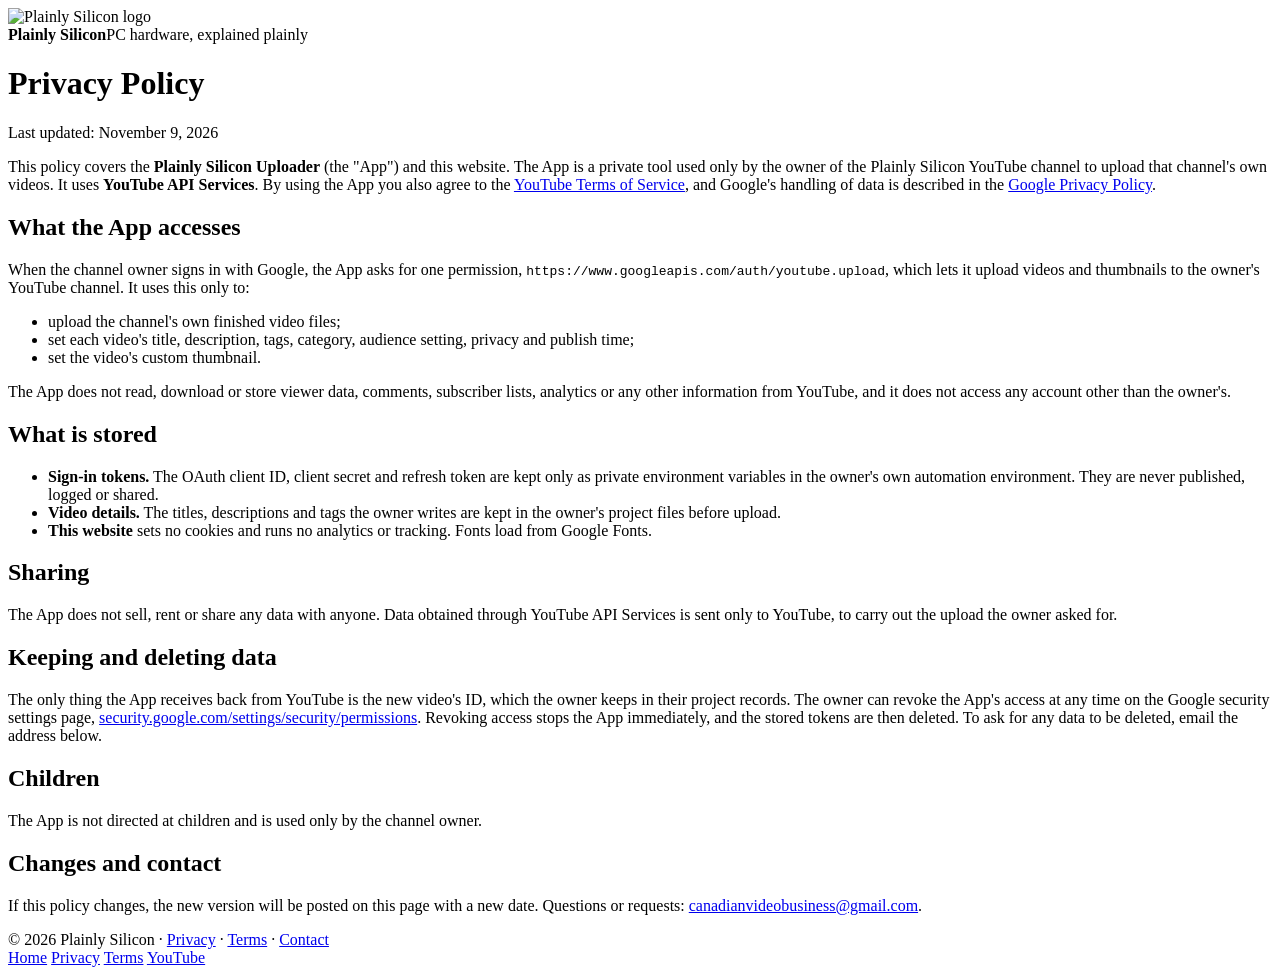
==== site/privacy.html @ 49974b91 "Add site/: homepage, privacy policy and terms for the YouTube API app Co-Authored-By: Claude Opus 5." ====
<!doctype html>
<html lang="en">
<head>
<meta charset="utf-8">
<meta name="viewport" content="width=device-width, initial-scale=1">
<title>Privacy Policy · Plainly Silicon</title>
<meta name="description" content="How the Plainly Silicon Uploader handles data from YouTube API Services.">
<link rel="icon" href="/logo.webp" type="image/webp">
<link rel="preconnect" href="https://fonts.googleapis.com"><link rel="preconnect" href="https://fonts.gstatic.com" crossorigin>
<link href="https://fonts.googleapis.com/css2?family=Space+Grotesk:wght@400;500;600;700&family=JetBrains+Mono&display=swap" rel="stylesheet">
<link rel="stylesheet" href="/style.css">
</head>
<body>
<main>
<a class="brand" href="/" style="text-decoration:none;color:inherit"><img src="/logo.webp" alt="Plainly Silicon logo" width="56" height="56"><div><b>Plainly Silicon</b><span>PC hardware, explained plainly</span></div></a>
<h1>Privacy Policy</h1>
<p class="updated">Last updated: November 9, 2026</p>
<p>This policy covers the <b>Plainly Silicon Uploader</b> (the "App") and this website. The App is a private tool used only by the owner of the Plainly Silicon YouTube channel to upload that channel's own videos. It uses <b>YouTube API Services</b>. By using the App you also agree to the <a href="https://www.youtube.com/t/terms">YouTube Terms of Service</a>, and Google's handling of data is described in the <a href="https://policies.google.com/privacy">Google Privacy Policy</a>.</p>

<h2>What the App accesses</h2>
<p>When the channel owner signs in with Google, the App asks for one permission, <code>https://www.googleapis.com/auth/youtube.upload</code>, which lets it upload videos and thumbnails to the owner's YouTube channel. It uses this only to:</p>
<ul>
  <li>upload the channel's own finished video files;</li>
  <li>set each video's title, description, tags, category, audience setting, privacy and publish time;</li>
  <li>set the video's custom thumbnail.</li>
</ul>
<p>The App does not read, download or store viewer data, comments, subscriber lists, analytics or any other information from YouTube, and it does not access any account other than the owner's.</p>

<h2>What is stored</h2>
<ul>
  <li><b>Sign-in tokens.</b> The OAuth client ID, client secret and refresh token are kept only as private environment variables in the owner's own automation environment. They are never published, logged or shared.</li>
  <li><b>Video details.</b> The titles, descriptions and tags the owner writes are kept in the owner's project files before upload.</li>
  <li><b>This website</b> sets no cookies and runs no analytics or tracking. Fonts load from Google Fonts.</li>
</ul>

<h2>Sharing</h2>
<p>The App does not sell, rent or share any data with anyone. Data obtained through YouTube API Services is sent only to YouTube, to carry out the upload the owner asked for.</p>

<h2>Keeping and deleting data</h2>
<p>The only thing the App receives back from YouTube is the new video's ID, which the owner keeps in their project records. The owner can revoke the App's access at any time on the Google security settings page, <a href="https://security.google.com/settings/security/permissions">security.google.com/settings/security/permissions</a>. Revoking access stops the App immediately, and the stored tokens are then deleted. To ask for any data to be deleted, email the address below.</p>

<h2>Children</h2>
<p>The App is not directed at children and is used only by the channel owner.</p>

<h2>Changes and contact</h2>
<p>If this policy changes, the new version will be posted on this page with a new date. Questions or requests: <a href="mailto:canadianvideobusiness@gmail.com">canadianvideobusiness@gmail.com</a>.</p>
</main>
<footer>
  <span>© 2026 Plainly Silicon · <a href="/privacy">Privacy</a> · <a href="/terms">Terms</a> · <a href="mailto:canadianvideobusiness@gmail.com">Contact</a></span>
  <div class="creator-credit" hidden><span class="creator-credit-label">Made by</span><creator-egg url="https://joraveer-portfolio.vercel.app" align="right" label="Made by" name="Joraveer Singh Ratan"></creator-egg></div>
</footer>
<nav class="dock" aria-label="Site">
  <span class="dock-ind" aria-hidden="true"></span>
  <a href="/" >Home</a>
  <a href="/privacy" aria-current="page">Privacy</a>
  <a href="/terms" >Terms</a>
  <a href="https://www.youtube.com/@plainlysilicon">YouTube</a>
</nav>
<script>
(()=>{const d=document.querySelector('nav.dock'),i=d.querySelector('.dock-ind');
function place(){const c=d.querySelector('[aria-current="page"]');if(!c){i.style.opacity=0;return}
const dr=d.getBoundingClientRect(),cr=c.getBoundingClientRect();i.style.width=cr.width+'px';i.style.transform='translateX('+(cr.left-dr.left)+'px)'}
addEventListener('load',place);addEventListener('resize',place);place();
d.addEventListener('pointermove',e=>{const r=d.getBoundingClientRect();d.style.setProperty('--mx',(e.clientX-r.left)+'px');d.style.setProperty('--my',(e.clientY-r.top)+'px')});
d.addEventListener('pointerleave',()=>{d.style.setProperty('--mx','50%');d.style.setProperty('--my','0%')});})();
</script>
<script src="https://flyclear.vercel.app/creator-egg.js" defer></script>
</body>
</html>
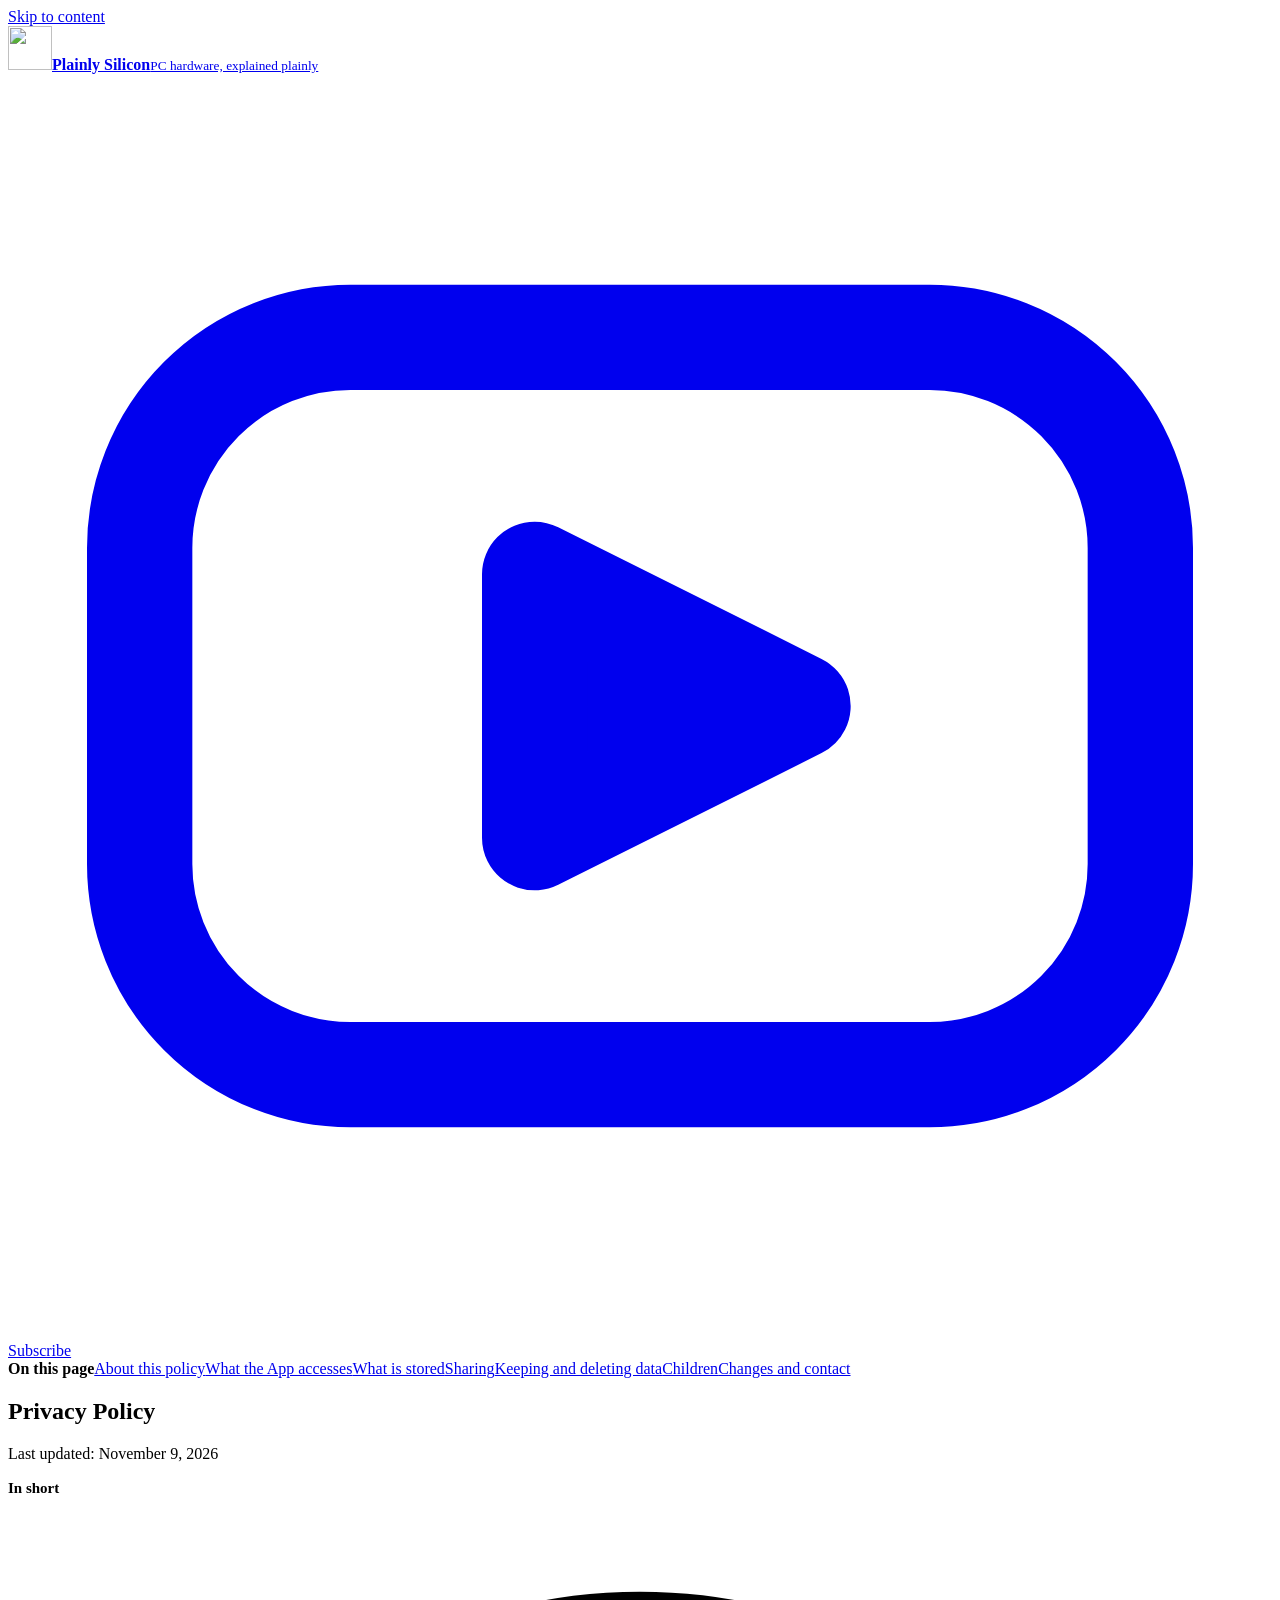
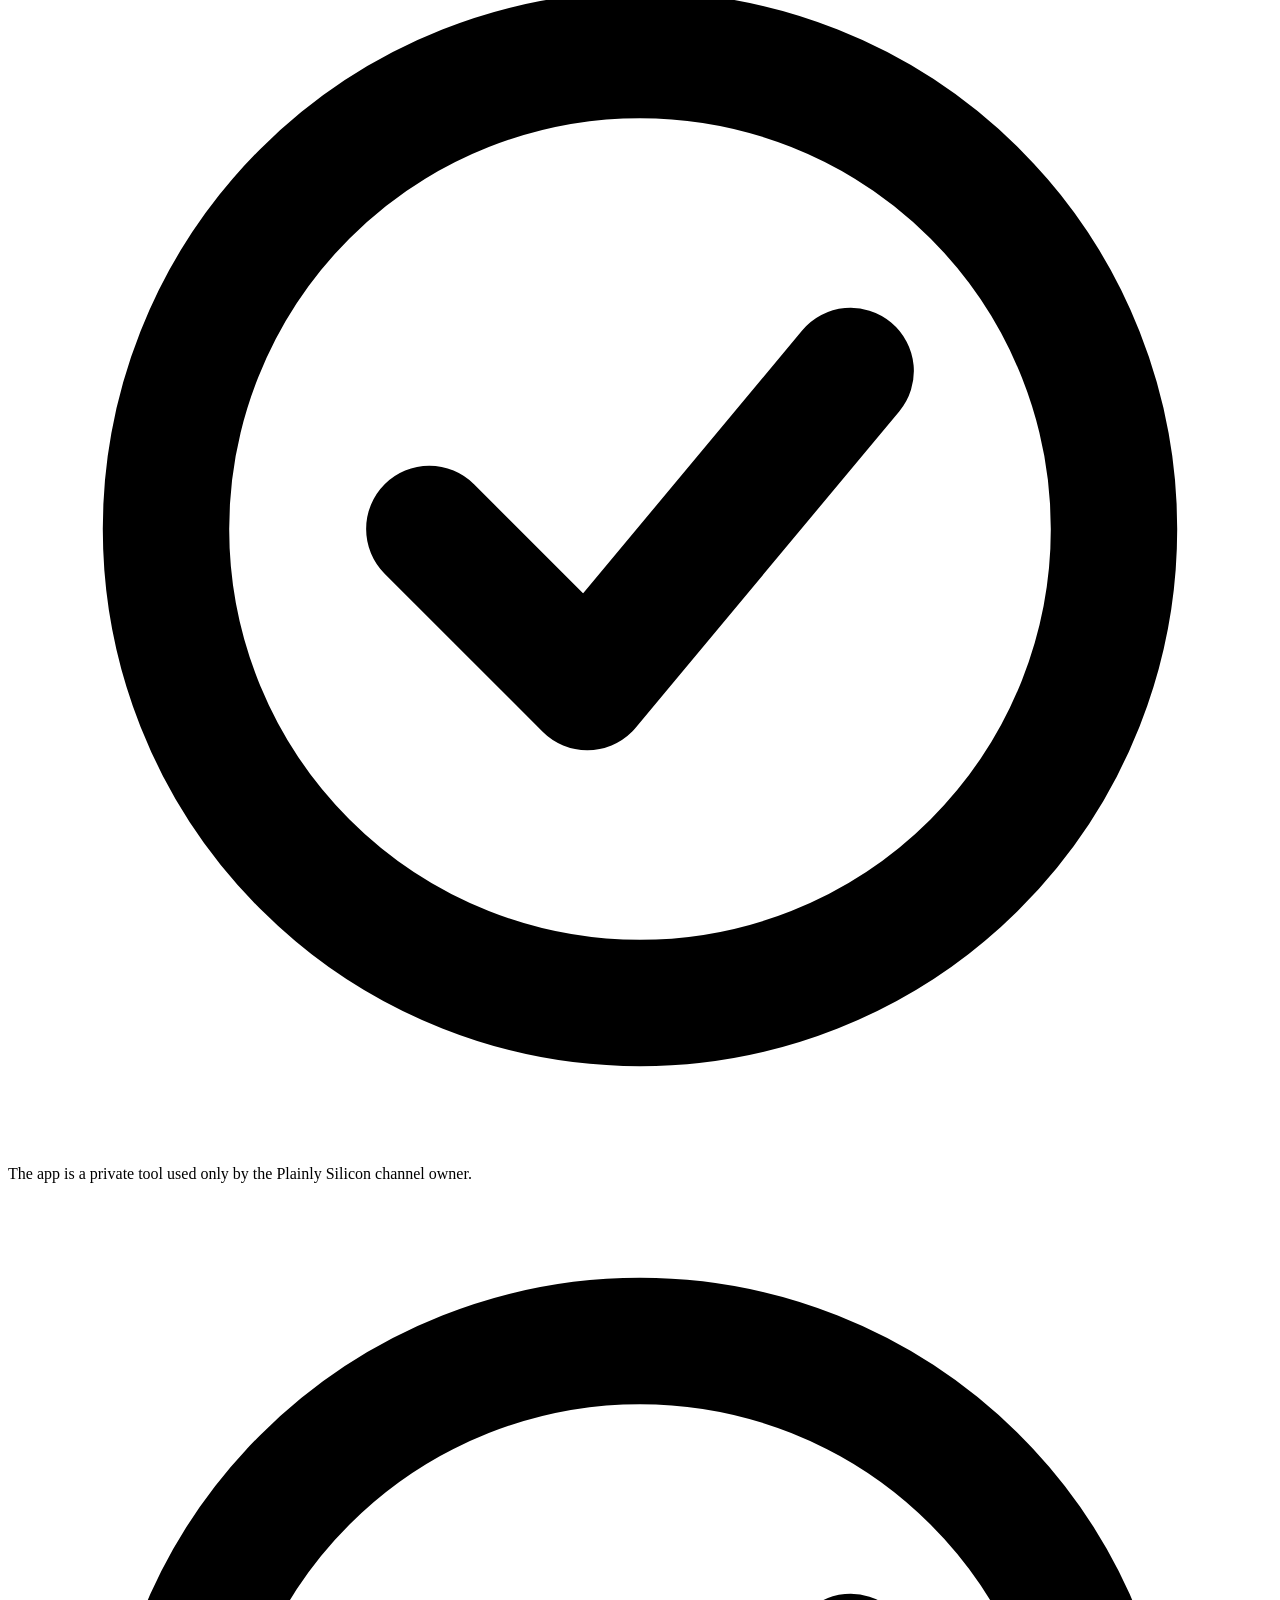
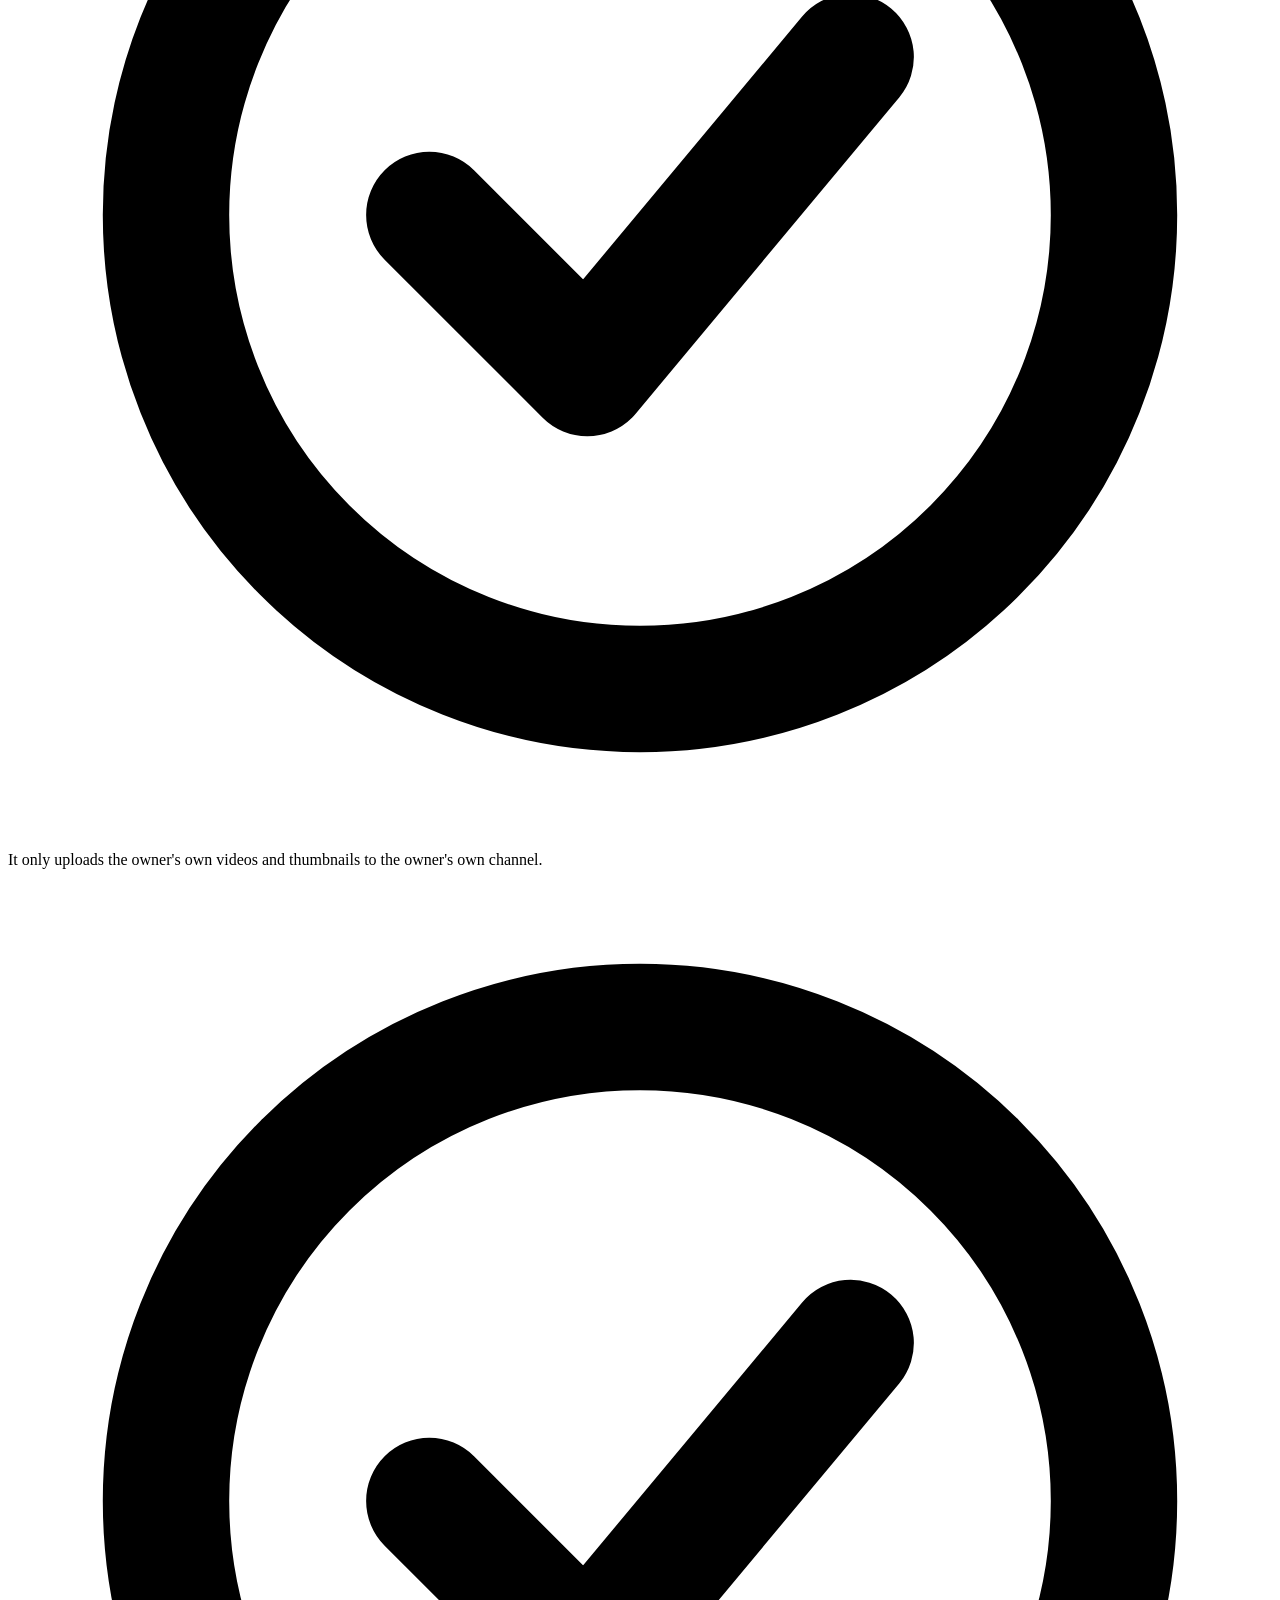
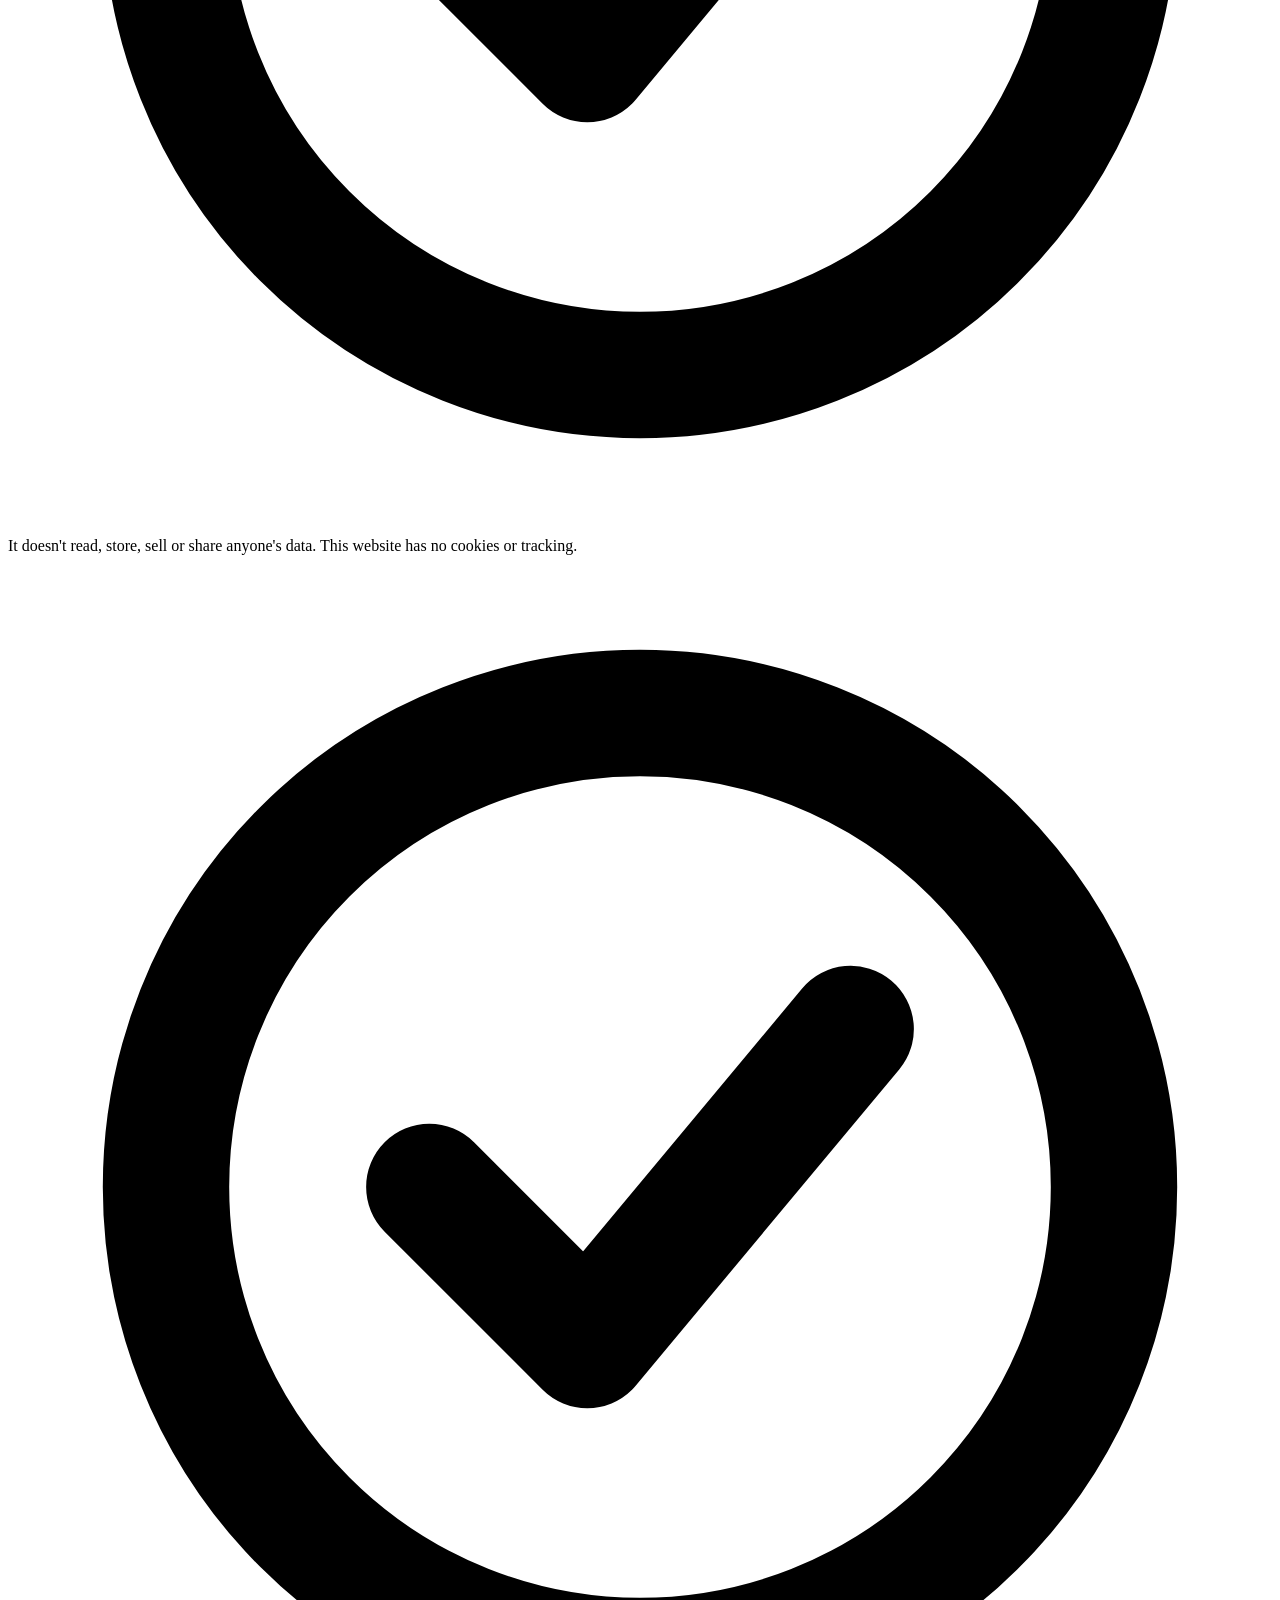
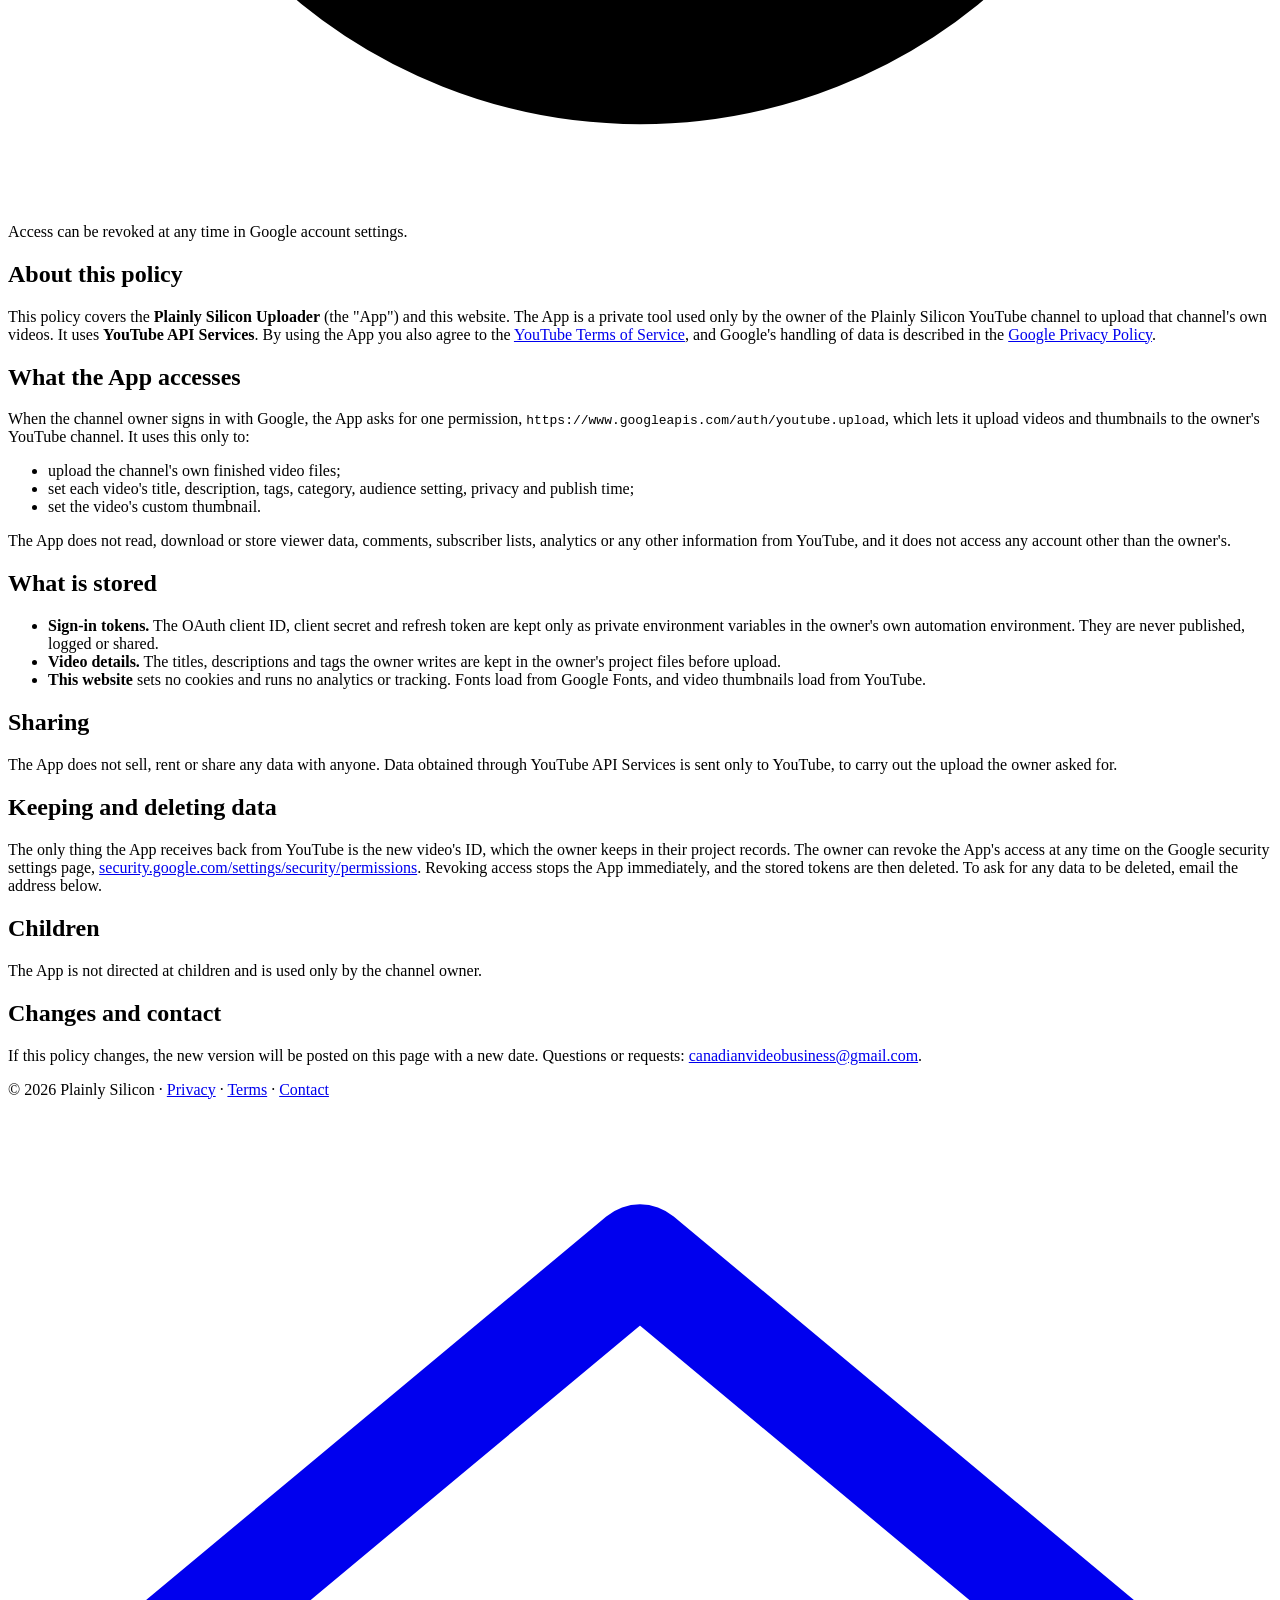
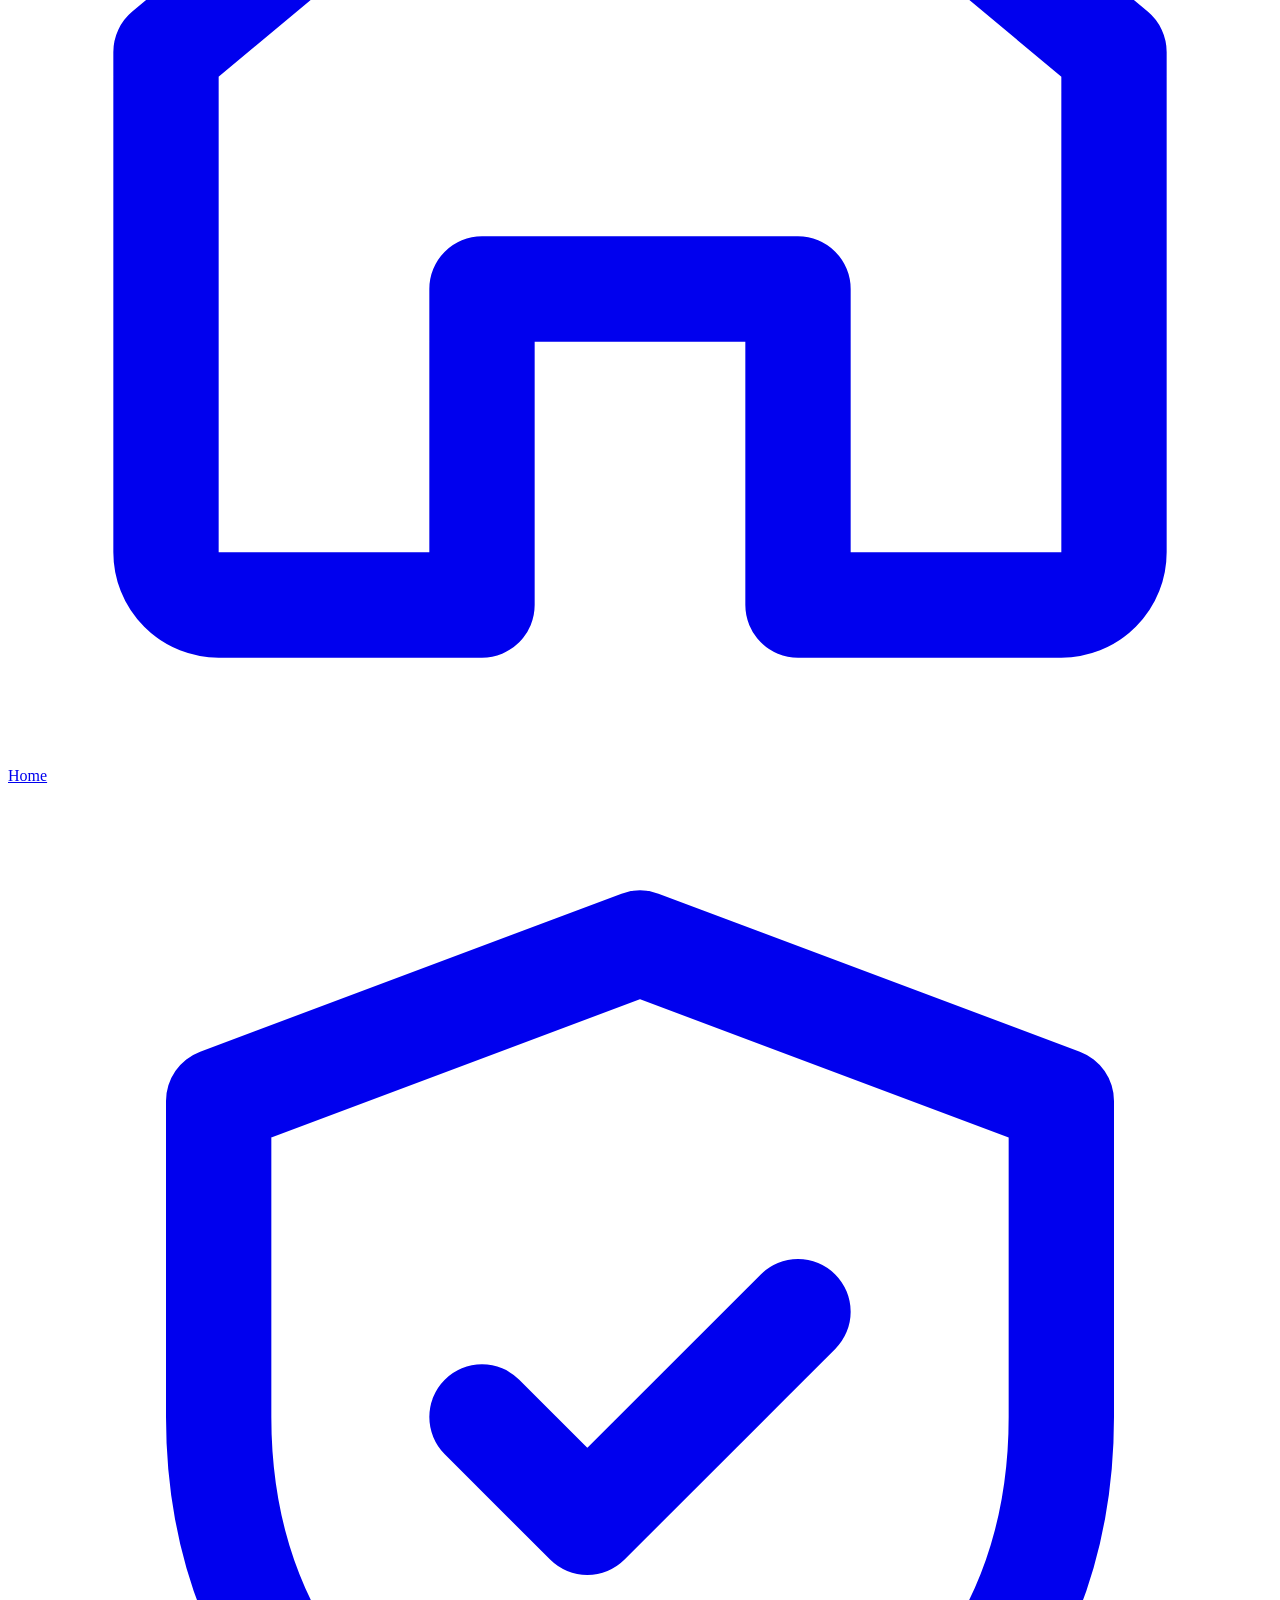
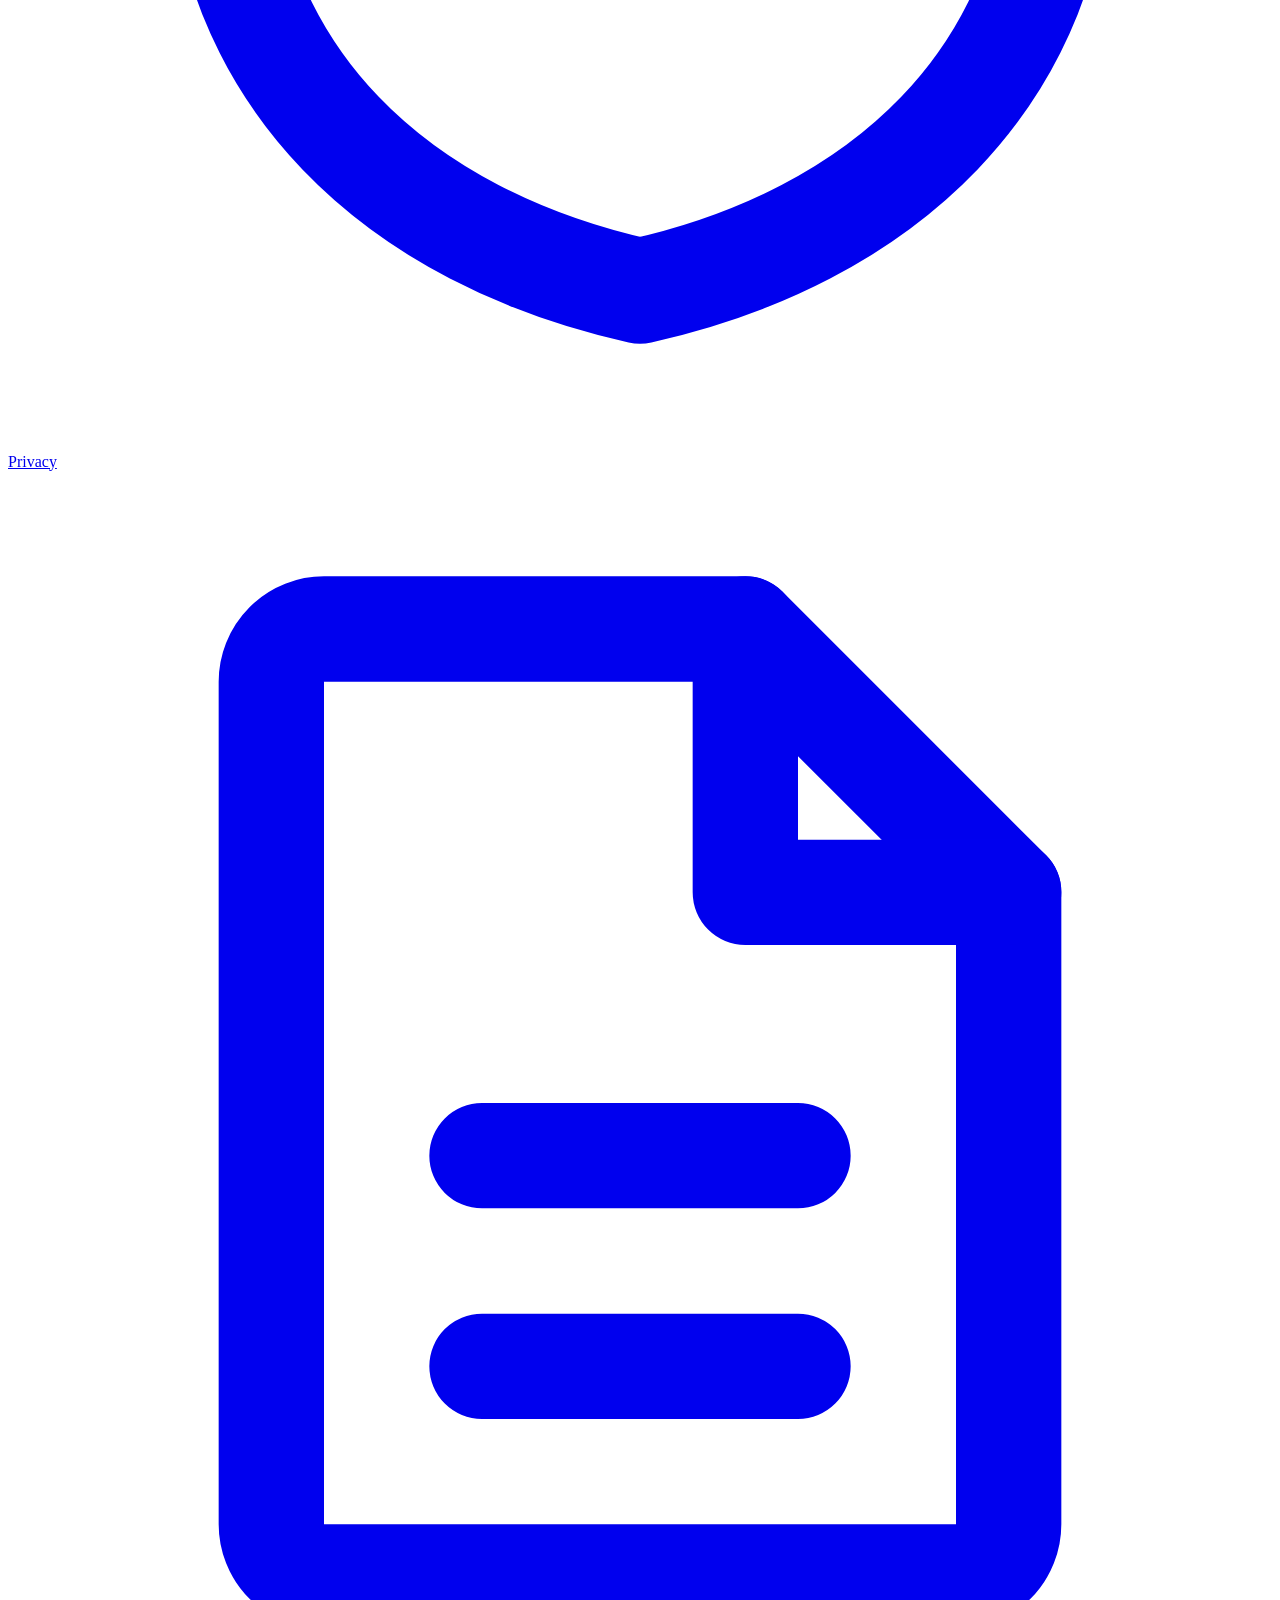
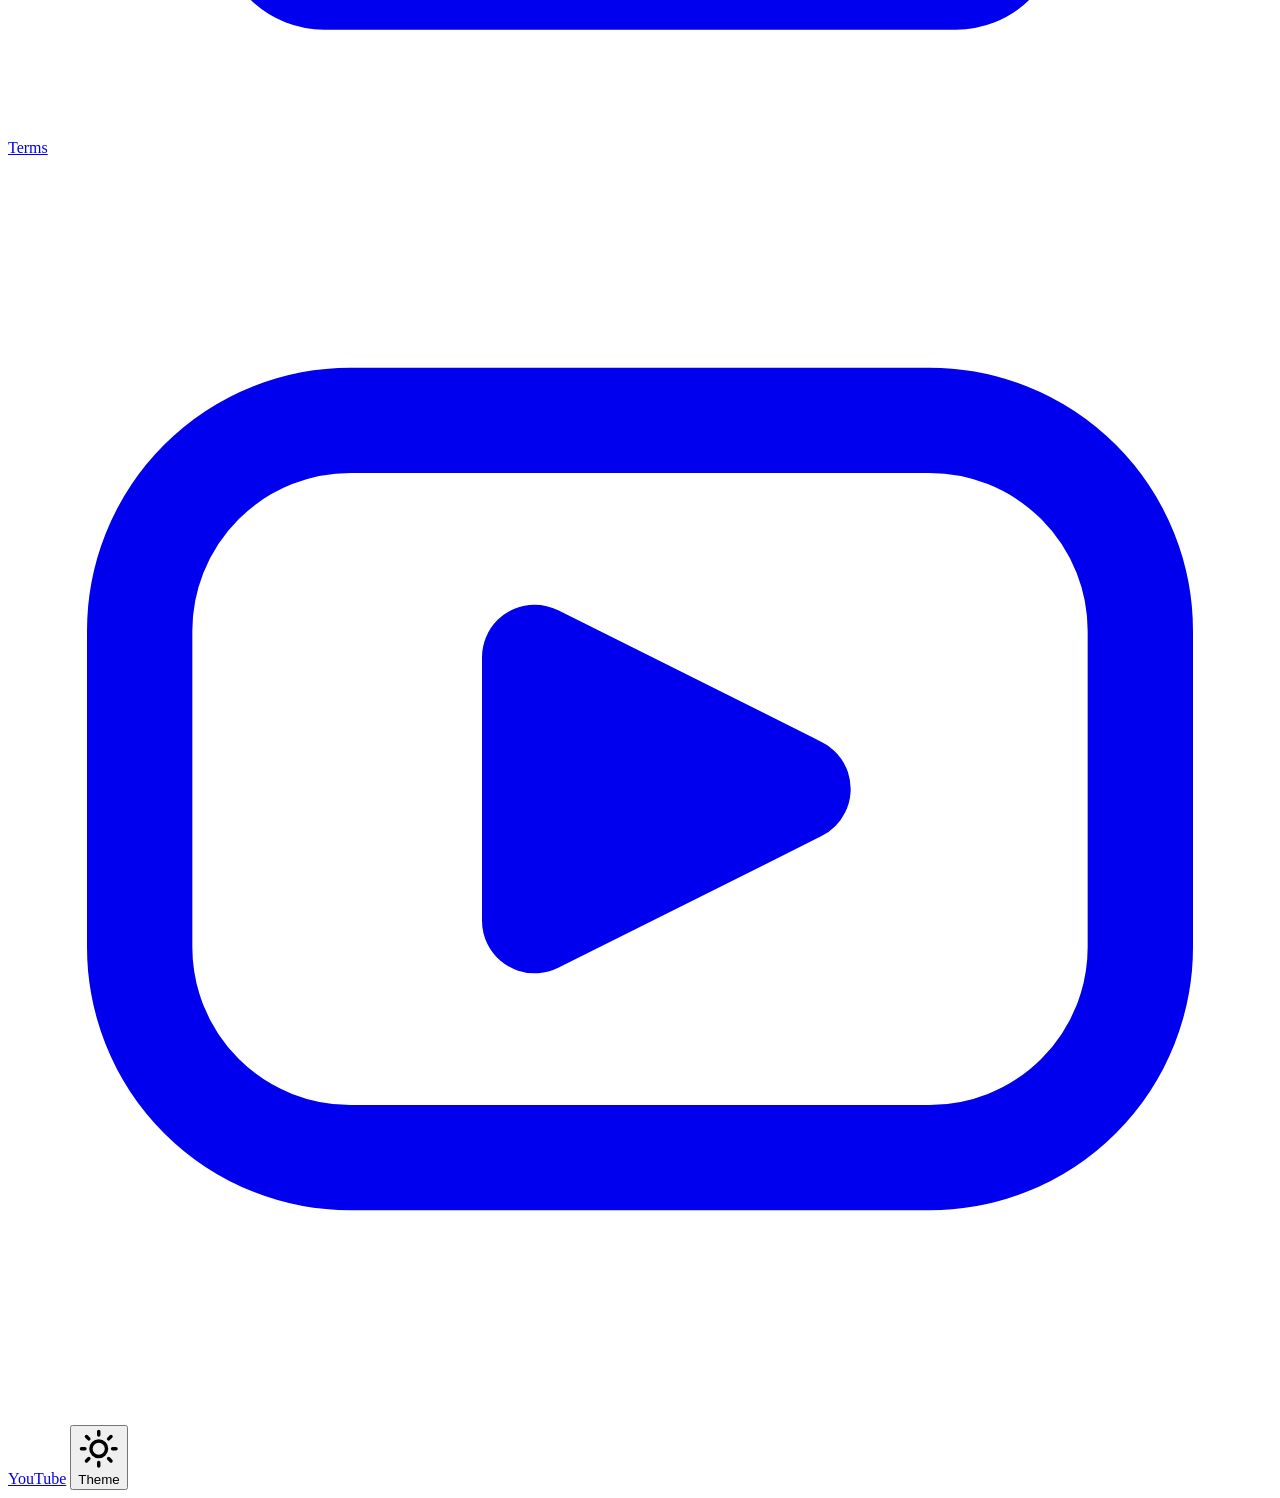
==== commit 1484396d: "site: friendlier redesign (latest videos, topics, in-short summaries, contents list), new liquid-gla" ====
--- a/site/privacy.html
+++ b/site/privacy.html
@@ -2,67 +2,62 @@
 <html lang="en">
 <head>
 <meta charset="utf-8">
-<meta name="viewport" content="width=device-width, initial-scale=1">
+<meta name="viewport" content="width=device-width, initial-scale=1, viewport-fit=cover">
 <title>Privacy Policy · Plainly Silicon</title>
 <meta name="description" content="How the Plainly Silicon Uploader handles data from YouTube API Services.">
+<meta name="theme-color" content="#0a1020">
 <link rel="icon" href="/logo.webp" type="image/webp">
 <link rel="preconnect" href="https://fonts.googleapis.com"><link rel="preconnect" href="https://fonts.gstatic.com" crossorigin>
 <link href="https://fonts.googleapis.com/css2?family=Space+Grotesk:wght@400;500;600;700&family=JetBrains+Mono&display=swap" rel="stylesheet">
 <link rel="stylesheet" href="/style.css">
+<script>try{var t=localStorage.getItem('ps-theme');if(t)document.documentElement.dataset.theme=t}catch(e){}</script>
 </head>
 <body>
-<main>
-<a class="brand" href="/" style="text-decoration:none;color:inherit"><img src="/logo.webp" alt="Plainly Silicon logo" width="56" height="56"><div><b>Plainly Silicon</b><span>PC hardware, explained plainly</span></div></a>
+<a class="skip" href="#main">Skip to content</a>
+<div class="wrap">
+<header class="top">
+  <a class="brand" href="/"><img src="/logo.webp" alt="" width="44" height="44"><span><b>Plainly Silicon</b><small>PC hardware, explained plainly</small></span></a>
+  <a class="pill primary" href="https://www.youtube.com/@plainlysilicon?sub_confirmation=1" target="_blank" rel="noopener"><svg viewBox="0 0 24 24" fill="none" stroke="currentColor" stroke-width="2" stroke-linecap="round" stroke-linejoin="round" aria-hidden="true"><rect x="2.5" y="5" width="19" height="14" rx="4"/><path d="m10 9.5 5 2.5-5 2.5z" fill="currentColor"/></svg>Subscribe</a>
+</header>
+<main id="main">
+<div class="doc">
+<nav class="toc" aria-label="On this page"><b>On this page</b><a href="#about">About this policy</a><a href="#access">What the App accesses</a><a href="#stored">What is stored</a><a href="#sharing">Sharing</a><a href="#deletion">Keeping and deleting data</a><a href="#children">Children</a><a href="#contact">Changes and contact</a></nav>
+<article>
 <h1>Privacy Policy</h1>
 <p class="updated">Last updated: November 9, 2026</p>
-<p>This policy covers the <b>Plainly Silicon Uploader</b> (the "App") and this website. The App is a private tool used only by the owner of the Plainly Silicon YouTube channel to upload that channel's own videos. It uses <b>YouTube API Services</b>. By using the App you also agree to the <a href="https://www.youtube.com/t/terms">YouTube Terms of Service</a>, and Google's handling of data is described in the <a href="https://policies.google.com/privacy">Google Privacy Policy</a>.</p>
-
-<h2>What the App accesses</h2>
-<p>When the channel owner signs in with Google, the App asks for one permission, <code>https://www.googleapis.com/auth/youtube.upload</code>, which lets it upload videos and thumbnails to the owner's YouTube channel. It uses this only to:</p>
-<ul>
-  <li>upload the channel's own finished video files;</li>
-  <li>set each video's title, description, tags, category, audience setting, privacy and publish time;</li>
-  <li>set the video's custom thumbnail.</li>
-</ul>
-<p>The App does not read, download or store viewer data, comments, subscriber lists, analytics or any other information from YouTube, and it does not access any account other than the owner's.</p>
-
-<h2>What is stored</h2>
-<ul>
-  <li><b>Sign-in tokens.</b> The OAuth client ID, client secret and refresh token are kept only as private environment variables in the owner's own automation environment. They are never published, logged or shared.</li>
-  <li><b>Video details.</b> The titles, descriptions and tags the owner writes are kept in the owner's project files before upload.</li>
-  <li><b>This website</b> sets no cookies and runs no analytics or tracking. Fonts load from Google Fonts.</li>
-</ul>
-
-<h2>Sharing</h2>
-<p>The App does not sell, rent or share any data with anyone. Data obtained through YouTube API Services is sent only to YouTube, to carry out the upload the owner asked for.</p>
-
-<h2>Keeping and deleting data</h2>
-<p>The only thing the App receives back from YouTube is the new video's ID, which the owner keeps in their project records. The owner can revoke the App's access at any time on the Google security settings page, <a href="https://security.google.com/settings/security/permissions">security.google.com/settings/security/permissions</a>. Revoking access stops the App immediately, and the stored tokens are then deleted. To ask for any data to be deleted, email the address below.</p>
-
-<h2>Children</h2>
-<p>The App is not directed at children and is used only by the channel owner.</p>
-
-<h2>Changes and contact</h2>
-<p>If this policy changes, the new version will be posted on this page with a new date. Questions or requests: <a href="mailto:canadianvideobusiness@gmail.com">canadianvideobusiness@gmail.com</a>.</p>
+<div class="card summary"><b style="font-size:15px">In short</b><div><svg viewBox="0 0 24 24" fill="none" stroke="currentColor" stroke-width="2.4" stroke-linecap="round" stroke-linejoin="round" aria-hidden="true"><circle cx="12" cy="12" r="9"/><path d="m8 12 3 3 5-6"/></svg><span>The app is a private tool used only by the Plainly Silicon channel owner.</span></div><div><svg viewBox="0 0 24 24" fill="none" stroke="currentColor" stroke-width="2.4" stroke-linecap="round" stroke-linejoin="round" aria-hidden="true"><circle cx="12" cy="12" r="9"/><path d="m8 12 3 3 5-6"/></svg><span>It only uploads the owner's own videos and thumbnails to the owner's own channel.</span></div><div><svg viewBox="0 0 24 24" fill="none" stroke="currentColor" stroke-width="2.4" stroke-linecap="round" stroke-linejoin="round" aria-hidden="true"><circle cx="12" cy="12" r="9"/><path d="m8 12 3 3 5-6"/></svg><span>It doesn't read, store, sell or share anyone's data. This website has no cookies or tracking.</span></div><div><svg viewBox="0 0 24 24" fill="none" stroke="currentColor" stroke-width="2.4" stroke-linecap="round" stroke-linejoin="round" aria-hidden="true"><circle cx="12" cy="12" r="9"/><path d="m8 12 3 3 5-6"/></svg><span>Access can be revoked at any time in Google account settings.</span></div></div>
+<h2 id="about">About this policy</h2><p>This policy covers the <b>Plainly Silicon Uploader</b> (the "App") and this website. The App is a private tool used only by the owner of the Plainly Silicon YouTube channel to upload that channel's own videos. It uses <b>YouTube API Services</b>. By using the App you also agree to the <a href="https://www.youtube.com/t/terms">YouTube Terms of Service</a>, and Google's handling of data is described in the <a href="https://policies.google.com/privacy">Google Privacy Policy</a>.</p><h2 id="access">What the App accesses</h2><p>When the channel owner signs in with Google, the App asks for one permission, <code>https://www.googleapis.com/auth/youtube.upload</code>, which lets it upload videos and thumbnails to the owner's YouTube channel. It uses this only to:</p><ul><li>upload the channel's own finished video files;</li><li>set each video's title, description, tags, category, audience setting, privacy and publish time;</li><li>set the video's custom thumbnail.</li></ul><p>The App does not read, download or store viewer data, comments, subscriber lists, analytics or any other information from YouTube, and it does not access any account other than the owner's.</p><h2 id="stored">What is stored</h2><ul><li><b>Sign-in tokens.</b> The OAuth client ID, client secret and refresh token are kept only as private environment variables in the owner's own automation environment. They are never published, logged or shared.</li><li><b>Video details.</b> The titles, descriptions and tags the owner writes are kept in the owner's project files before upload.</li><li><b>This website</b> sets no cookies and runs no analytics or tracking. Fonts load from Google Fonts, and video thumbnails load from YouTube.</li></ul><h2 id="sharing">Sharing</h2><p>The App does not sell, rent or share any data with anyone. Data obtained through YouTube API Services is sent only to YouTube, to carry out the upload the owner asked for.</p><h2 id="deletion">Keeping and deleting data</h2><p>The only thing the App receives back from YouTube is the new video's ID, which the owner keeps in their project records. The owner can revoke the App's access at any time on the Google security settings page, <a href="https://security.google.com/settings/security/permissions">security.google.com/settings/security/permissions</a>. Revoking access stops the App immediately, and the stored tokens are then deleted. To ask for any data to be deleted, email the address below.</p><h2 id="children">Children</h2><p>The App is not directed at children and is used only by the channel owner.</p><h2 id="contact">Changes and contact</h2><p>If this policy changes, the new version will be posted on this page with a new date. Questions or requests: <a href="mailto:canadianvideobusiness@gmail.com">canadianvideobusiness@gmail.com</a>.</p>
+</article></div>
 </main>
-<footer>
+</div>
+<footer><div class="wrap">
   <span>© 2026 Plainly Silicon · <a href="/privacy">Privacy</a> · <a href="/terms">Terms</a> · <a href="mailto:canadianvideobusiness@gmail.com">Contact</a></span>
   <div class="creator-credit" hidden><span class="creator-credit-label">Made by</span><creator-egg url="https://joraveer-portfolio.vercel.app" align="right" label="Made by" name="Joraveer Singh Ratan"></creator-egg></div>
-</footer>
+</div></footer>
 <nav class="dock" aria-label="Site">
   <span class="dock-ind" aria-hidden="true"></span>
-  <a href="/" >Home</a>
-  <a href="/privacy" aria-current="page">Privacy</a>
-  <a href="/terms" >Terms</a>
-  <a href="https://www.youtube.com/@plainlysilicon">YouTube</a>
+  <a href="/"><svg viewBox="0 0 24 24" fill="none" stroke="currentColor" stroke-width="2" stroke-linecap="round" stroke-linejoin="round" aria-hidden="true"><path d="M3 10.5 12 3l9 7.5V20a1 1 0 0 1-1 1h-5v-6h-6v6H4a1 1 0 0 1-1-1z"/></svg><span>Home</span></a>
+  <a href="/privacy" aria-current="page"><svg viewBox="0 0 24 24" fill="none" stroke="currentColor" stroke-width="2" stroke-linecap="round" stroke-linejoin="round" aria-hidden="true"><path d="M12 3 4 6v6c0 5 3.5 8 8 9 4.5-1 8-4 8-9V6z"/><path d="m9 12 2 2 4-4"/></svg><span>Privacy</span></a>
+  <a href="/terms"><svg viewBox="0 0 24 24" fill="none" stroke="currentColor" stroke-width="2" stroke-linecap="round" stroke-linejoin="round" aria-hidden="true"><path d="M14 3H6a1 1 0 0 0-1 1v16a1 1 0 0 0 1 1h12a1 1 0 0 0 1-1V8z"/><path d="M14 3v5h5M9 13h6M9 17h6"/></svg><span>Terms</span></a>
+  <a href="https://www.youtube.com/@plainlysilicon" target="_blank" rel="noopener"><svg viewBox="0 0 24 24" fill="none" stroke="currentColor" stroke-width="2" stroke-linecap="round" stroke-linejoin="round" aria-hidden="true"><rect x="2.5" y="5" width="19" height="14" rx="4"/><path d="m10 9.5 5 2.5-5 2.5z" fill="currentColor"/></svg><span>YouTube</span></a>
+  <span class="sep" aria-hidden="true"></span>
+  <button type="button" id="themeBtn" aria-label="Switch light or dark theme"><svg viewBox="0 0 24 24" fill="none" stroke="currentColor" stroke-width="2" stroke-linecap="round" stroke-linejoin="round" aria-hidden="true"><circle cx="12" cy="12" r="4.5"/><path d="M12 2v2M12 20v2M4.9 4.9l1.4 1.4M17.7 17.7l1.4 1.4M2 12h2M20 12h2M4.9 19.1l1.4-1.4M17.7 6.3l1.4-1.4"/></svg><span>Theme</span></button>
 </nav>
 <script>
-(()=>{const d=document.querySelector('nav.dock'),i=d.querySelector('.dock-ind');
-function place(){const c=d.querySelector('[aria-current="page"]');if(!c){i.style.opacity=0;return}
-const dr=d.getBoundingClientRect(),cr=c.getBoundingClientRect();i.style.width=cr.width+'px';i.style.transform='translateX('+(cr.left-dr.left)+'px)'}
-addEventListener('load',place);addEventListener('resize',place);place();
+(()=>{
+const d=document.querySelector('.dock'),ind=d.querySelector('.dock-ind');let last=null;
+function place(){const c=d.querySelector('[aria-current="page"]');if(!c){ind.style.opacity=0;return}
+  const dr=d.getBoundingClientRect(),cr=c.getBoundingClientRect(),x=cr.left-dr.left;
+  ind.style.width=cr.width+'px';ind.style.transform='translateX('+x+'px)';
+  if(last!==null&&Math.abs(last-x)>2){ind.classList.remove('squish');void ind.offsetWidth;ind.classList.add('squish')}last=x}
+place();addEventListener('load',place);addEventListener('resize',place);if(document.fonts)document.fonts.ready.then(place);if(window.ResizeObserver){const ro=new ResizeObserver(place);ro.observe(d);d.querySelectorAll('a,button').forEach(e=>ro.observe(e))}setTimeout(place,400);
 d.addEventListener('pointermove',e=>{const r=d.getBoundingClientRect();d.style.setProperty('--mx',(e.clientX-r.left)+'px');d.style.setProperty('--my',(e.clientY-r.top)+'px')});
-d.addEventListener('pointerleave',()=>{d.style.setProperty('--mx','50%');d.style.setProperty('--my','0%')});})();
+d.addEventListener('pointerleave',()=>{d.style.setProperty('--mx','50%');d.style.setProperty('--my','-20%')});
+let y=scrollY;addEventListener('scroll',()=>{const n=scrollY;d.classList.toggle('hide',n>y+4&&n>200);if(n<y-4)d.classList.remove('hide');y=n},{passive:true});
+document.getElementById('themeBtn').addEventListener('click',()=>{const r=document.documentElement;
+  const dark=r.dataset.theme?r.dataset.theme==='dark':matchMedia('(prefers-color-scheme: dark)').matches;
+  r.dataset.theme=dark?'light':'dark';try{localStorage.setItem('ps-theme',r.dataset.theme)}catch(e){}});
+})();
 </script>
 <script src="https://flyclear.vercel.app/creator-egg.js" defer></script>
 </body>
